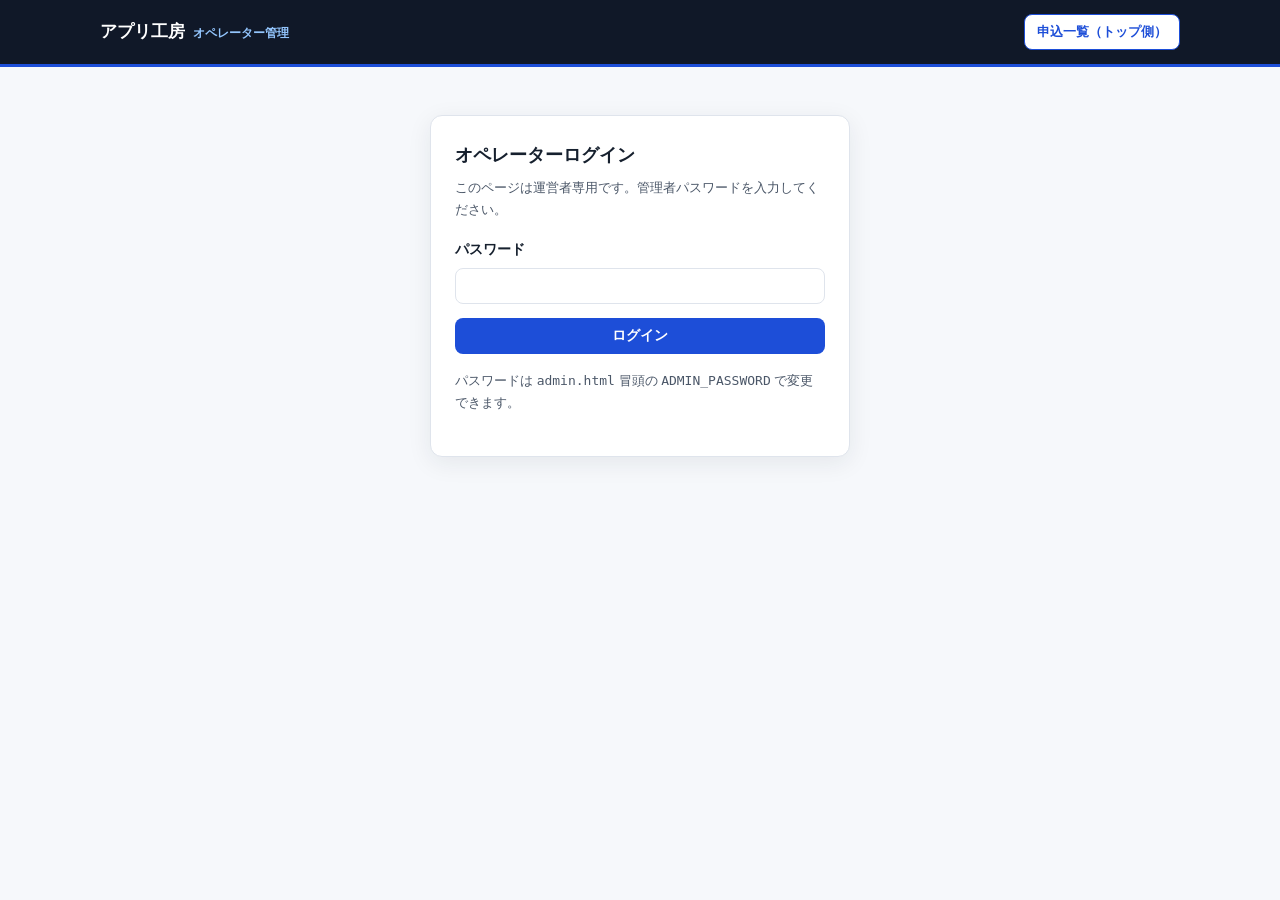
==== admin.html @ e940e815 "feat: app portal - multi-app showcase with per-app application forms" ====
<!DOCTYPE html>
<html lang="ja">
<head>
<meta charset="utf-8">
<meta name="viewport" content="width=device-width, initial-scale=1">
<!-- ============================================================
     Operator administration console for 「アプリ工房」.
     Change ADMIN_PASSWORD below before publishing.
     ============================================================ -->
<script>
// Change this password before you deploy this page.
const ADMIN_PASSWORD = 'kintai-operator';
</script>
<title>オペレーター管理 | アプリ工房</title>
<style>
  :root {
    --primary: #1d4ed8;
    --primary-dark: #1e40af;
    --primary-light: #eff4ff;
    --ink: #16202e;
    --ink-soft: #4b5768;
    --line: #dfe4ec;
    --bg: #f6f8fb;
    --card: #fff;
    --accent: #0f766e;
    --danger: #b91c1c;
    --radius: 12px;
    --shadow: 0 6px 24px rgba(22,32,46,.08);
  }
  * { box-sizing: border-box; }
  body {
    margin: 0; background: var(--bg); color: var(--ink); line-height: 1.7; font-size: 15px;
    font-family: -apple-system, BlinkMacSystemFont, "Segoe UI", "Hiragino Kaku Gothic ProN",
                 "Hiragino Sans", "Yu Gothic UI", Meiryo, sans-serif;
  }
  a { color: var(--primary); }
  .container { width: min(1080px, 94%); margin: 0 auto; }

  header.site {
    background: #101828; color: #e2e8f0; position: sticky; top: 0; z-index: 20;
    border-bottom: 3px solid var(--primary);
  }
  .header-inner { display: flex; align-items: center; justify-content: space-between; gap: 14px; padding: 14px 0; flex-wrap: wrap; }
  .brand { font-weight: 700; font-size: 17px; color: #fff; text-decoration: none; }
  .brand span { font-size: 12px; font-weight: 600; color: #93c5fd; margin-left: 8px; }
  .header-actions { display: flex; gap: 10px; align-items: center; flex-wrap: wrap; }
  .header-actions a, .header-actions button { font-size: 13px; }

  .btn {
    display: inline-block; border: 0; cursor: pointer; text-decoration: none;
    font-weight: 700; font-size: 14px; border-radius: 8px; padding: 9px 18px; font-family: inherit;
    transition: background .12s ease, transform .12s ease;
  }
  .btn-primary { background: var(--primary); color: #fff; }
  .btn-primary:hover { background: var(--primary-dark); }
  .btn-primary:disabled { background: #a9b6cc; cursor: not-allowed; }
  .btn-ghost { background: #fff; color: var(--primary); border: 1px solid var(--primary); }
  .btn-ghost:hover { background: var(--primary-light); }
  .btn-danger { background: #fff; color: var(--danger); border: 1px solid #fecaca; }
  .btn-sm { padding: 6px 12px; font-size: 12.5px; }
  .btn-block { display: block; width: 100%; text-align: center; }

  main { padding: 32px 0 64px; }

  .card {
    background: var(--card); border: 1px solid var(--line); border-radius: var(--radius);
    box-shadow: var(--shadow); padding: 24px; margin-bottom: 24px;
  }
  .card h2 { margin: 0 0 6px; font-size: 18px; }
  .card .sub { margin: 0 0 18px; font-size: 13px; color: var(--ink-soft); }

  .banner { border-radius: 8px; padding: 11px 15px; font-size: 13.5px; margin-bottom: 18px; display: none; }
  .banner.error { display: block; background: #fef2f2; border: 1px solid #fecaca; color: var(--danger); }
  .banner.warn { display: block; background: #fffbeb; border: 1px solid #fde68a; color: #92400e; }
  .banner.ok { display: block; background: #ecfdf5; border: 1px solid #a7f3d0; color: #065f46; }
  .banner code { background: rgba(0,0,0,.06); padding: 1px 6px; border-radius: 4px; font-size: 12.5px; }

  /* login */
  #loginView { max-width: 420px; margin: 48px auto; }
  .field { display: flex; flex-direction: column; gap: 6px; margin-bottom: 14px; }
  .field label { font-size: 13.5px; font-weight: 700; }
  .field input, .field select, .field textarea {
    font-family: inherit; font-size: 14.5px; padding: 9px 12px;
    border: 1px solid var(--line); border-radius: 8px; background: #fff; color: var(--ink); width: 100%;
  }
  .field textarea { min-height: 96px; resize: vertical; font-family: ui-monospace, Consolas, monospace; font-size: 12.5px; }
  .field input:focus, .field select:focus, .field textarea:focus { outline: 2px solid #c7d6fe; border-color: var(--primary); }
  .field .hint { font-size: 12px; color: var(--ink-soft); }
  .form-row { display: grid; grid-template-columns: 1fr 1fr; gap: 16px; }
  .form-row-3 { display: grid; grid-template-columns: 1fr 1fr auto; gap: 16px; align-items: end; }
  @media (max-width: 680px) { .form-row, .form-row-3 { grid-template-columns: 1fr; } }
  .inline-check { display: flex; align-items: center; gap: 8px; font-size: 13px; margin-top: 4px; }

  /* table */
  .table-wrap { overflow-x: auto; border: 1px solid var(--line); border-radius: 10px; }
  table.apps { width: 100%; border-collapse: collapse; min-width: 760px; background: #fff; }
  table.apps th, table.apps td { padding: 11px 13px; font-size: 13.5px; border-bottom: 1px solid var(--line); text-align: left; vertical-align: top; }
  table.apps thead th { background: #f0f3f8; font-size: 12.5px; white-space: nowrap; }
  table.apps tbody tr:last-child td { border-bottom: 0; }
  table.apps tr.active { background: var(--primary-light); }
  .status-chip { display: inline-block; font-size: 12px; font-weight: 700; border-radius: 999px; padding: 3px 11px; background: #eef2f7; color: var(--ink-soft); white-space: nowrap; }
  .status-chip.issued { background: #ecfdf5; color: var(--accent); }
  .empty { text-align: center; color: var(--ink-soft); padding: 30px 0; font-size: 13.5px; }
  .key-cell { font-family: ui-monospace, Consolas, monospace; font-size: 11.5px; word-break: break-all; max-width: 220px; }

  /* key box */
  .keybox {
    background: #0f172a; color: #d1fae5; border-radius: 10px; padding: 16px;
    font-family: ui-monospace, Consolas, monospace; font-size: 13px; word-break: break-all;
    display: none; white-space: pre-wrap;
  }
  .key-actions { display: flex; gap: 10px; margin-top: 12px; flex-wrap: wrap; }
  .key-meta { font-size: 13px; color: var(--ink-soft); margin-top: 10px; }
  .key-meta b { color: var(--ink); }

  footer { text-align: center; font-size: 12.5px; color: var(--ink-soft); padding: 24px 0 40px; }

  #toast {
    position: fixed; left: 50%; bottom: 28px; transform: translateX(-50%) translateY(20px);
    background: #101828; color: #fff; padding: 11px 22px; border-radius: 999px;
    font-size: 14px; opacity: 0; pointer-events: none; transition: all .25s ease; z-index: 200;
  }
  #toast.show { opacity: 1; transform: translateX(-50%) translateY(0); }
</style>
</head>
<body>

<header class="site">
  <div class="container header-inner">
    <a class="brand" href="index.html">アプリ工房<span>オペレーター管理</span></a>
    <div class="header-actions">
      <a class="btn btn-ghost btn-sm" href="index.html#applications">申込一覧（トップ側）</a>
      <button class="btn btn-danger btn-sm" id="logoutBtn" type="button">ログアウト</button>
    </div>
  </div>
</header>

<!-- ================= Login ================= -->
<div id="loginView" class="container">
  <div class="card">
    <h2>オペレーターログイン</h2>
    <p class="sub">このページは運営者専用です。管理者パスワードを入力してください。</p>
    <div class="banner error" id="loginError" style="display:none;"></div>
    <form id="loginForm">
      <div class="field">
        <label for="pw">パスワード</label>
        <input type="password" id="pw" autocomplete="current-password" required>
      </div>
      <button class="btn btn-primary btn-block" type="submit">ログイン</button>
    </form>
    <p class="sub" style="margin-top:16px;">
      パスワードは <code>admin.html</code> 冒頭の <code>ADMIN_PASSWORD</code> で変更できます。
    </p>
  </div>
</div>

<!-- ================= Admin ================= -->
<main id="adminView" class="container" style="display:none;">

  <div class="banner error" id="cryptoBanner" style="display:none;"></div>
  <div class="banner warn" id="keyBanner" style="display:none;">
    秘密鍵が読み込まれていません。<b>site/data/license_private.pem</b> を読み込んでください。
    WebCrypto を使えない環境の場合は、<code>node tools/issue-license.mjs</code> で発行してください。
  </div>
  <div class="banner ok" id="okBanner" style="display:none;"></div>

  <!-- Applications -->
  <section class="card">
    <div style="display:flex;justify-content:space-between;align-items:flex-start;gap:14px;flex-wrap:wrap;">
      <div>
        <h2>申込一覧</h2>
        <p class="sub">この端末の localStorage（キー <code>kintai_applications</code>）に保存された申し込みです。</p>
      </div>
      <div style="display:flex;gap:10px;">
        <button class="btn btn-ghost btn-sm" id="refreshBtn" type="button">更新</button>
        <button class="btn btn-primary btn-sm" id="newIssueBtn" type="button">会社作成（ライセンス発行）</button>
      </div>
    </div>
    <div class="table-wrap">
      <table class="apps">
        <thead>
          <tr>
            <th>申込番号</th><th>アプリ</th><th>会社名</th><th>担当者</th><th>申込日時</th><th>人数規模</th><th>状態</th><th>発行キー</th><th></th>
          </tr>
        </thead>
        <tbody id="appsBody"></tbody>
      </table>
      <div class="empty" id="appsEmpty" style="display:none;">
        申込はまだありません。「会社作成（ライセンス発行）」から直接発行できます。
      </div>
    </div>
  </section>

  <!-- Private key -->
  <section class="card" id="keyCard">
    <h2>秘密鍵の読み込み</h2>
    <p class="sub">
      ページに秘密鍵は埋め込みません。<code>site/data/license_private.pem</code> を
      ファイルから読み込むか、テキストエリアに貼り付けてください。
    </p>
    <div class="form-row">
      <div class="field">
        <label for="keyFile">ファイルから読み込む（.pem）</label>
        <input type="file" id="keyFile" accept=".pem,.txt,text/plain">
      </div>
      <div class="field">
        <label for="keyKeep">セッション中の保持</label>
        <label class="inline-check" style="margin:0;">
          <input type="checkbox" id="keyKeep">
          sessionStorage に保存する（タブを閉じるまで有効）
        </label>
      </div>
    </div>
    <div class="field">
      <label for="keyText">または秘密鍵を貼り付ける</label>
      <textarea id="keyText" placeholder="-----BEGIN PRIVATE KEY-----&#10;...&#10;-----END PRIVATE KEY-----" spellcheck="false"></textarea>
      <span class="hint" id="keyStatus">未読込 — 発行はできません。</span>
    </div>
    <button class="btn btn-ghost btn-sm" id="loadKeyBtn" type="button">貼り付けた鍵を読み込む</button>
  </section>

  <!-- Issue -->
  <section class="card" id="issueCard">
    <h2>ライセンス発行</h2>
    <p class="sub">
      形式: <code>KI1.&lt;base64url(payload)&gt;.&lt;base64url(signature)&gt;</code>
      （ペイロード文字列に対する RSA-SHA256 / PKCS#1 v1.5 署名）
    </p>
    <form id="issueForm">
      <div class="form-row-3">
        <div class="field">
          <label for="issCompany">会社名<span style="color:#dc2626;">*</span></label>
          <input type="text" id="issCompany" list="companyList" required placeholder="株式会社テスト">
          <datalist id="companyList"></datalist>
        </div>
        <div class="field">
          <label for="issExpiry">有効期限（空欄＝無期限）</label>
          <input type="text" id="issExpiry"
                 placeholder="YYYY-MM-DD（空欄＝無期限）">
          <span class="hint">空欄のまま発行すると無期限になります。期限を設ける場合は YYYY-MM-DD で入力してください。</span>
        </div>
        <div class="field">
          <button class="btn btn-primary" id="issueBtn" type="submit" disabled>発行</button>
        </div>
      </div>
      <p class="sub" id="issueHint" style="margin-top:10px;">site/data/license_private.pem を読み込んでください</p>
    </form>

    <div class="keybox" id="keyResult"></div>
    <div class="key-actions" id="keyActions" style="display:none;">
      <button class="btn btn-ghost btn-sm" id="copyKeyBtn" type="button">ライセンスキーをコピー</button>
      <button class="btn btn-ghost btn-sm" id="verifyKeyBtn" type="button">このキーを検証</button>
    </div>
    <div class="key-meta" id="keyMeta" style="display:none;"></div>
  </section>

  <footer>
    アプリ工房 オペレーター管理 ／ 申込データはこの端末の localStorage にのみ保存されます。
  </footer>
</main>

<div id="toast"></div>

<script>
/* =====================================================================
   Shared storage helpers (same shape as index.html)
   ===================================================================== */
const STORAGE_KEY = 'kintai_applications';
const SESSION_KEY_PRIVATE = 'kintai_license_private';
const SESSION_KEY_AUTH = 'kintai_admin_auth';

function loadApplications() {
  try {
    const raw = localStorage.getItem(STORAGE_KEY);
    const list = raw ? JSON.parse(raw) : [];
    return Array.isArray(list) ? list : [];
  } catch (e) { return []; }
}
function saveApplications(list) {
  try { localStorage.setItem(STORAGE_KEY, JSON.stringify(list)); } catch (e) {}
}
function formatDate(iso) {
  if (!iso) return '';
  const d = new Date(iso);
  if (isNaN(d.getTime())) return String(iso);
  const p = n => String(n).padStart(2, '0');
  return d.getFullYear() + '-' + p(d.getMonth() + 1) + '-' + p(d.getDate()) +
         ' ' + p(d.getHours()) + ':' + p(d.getMinutes());
}
function escapeHtml(s) {
  return String(s == null ? '' : s)
    .replace(/&/g, '&amp;').replace(/</g, '&lt;').replace(/>/g, '&gt;')
    .replace(/"/g, '&quot;').replace(/'/g, '&#39;');
}
function showToast(msg) {
  const t = document.getElementById('toast');
  t.textContent = msg;
  t.classList.add('show');
  clearTimeout(showToast._timer);
  showToast._timer = setTimeout(() => t.classList.remove('show'), 2200);
}
function copyText(text) {
  if (navigator.clipboard && window.isSecureContext) {
    return navigator.clipboard.writeText(text);
  }
  return new Promise((resolve, reject) => {
    const ta = document.createElement('textarea');
    ta.value = text;
    ta.style.position = 'fixed'; ta.style.opacity = '0';
    document.body.appendChild(ta);
    ta.select();
    try { document.execCommand('copy') ? resolve() : reject(new Error('copy failed')); }
    catch (e) { reject(e); }
    finally { document.body.removeChild(ta); }
  });
}

/* =====================================================================
   base64url helpers (WebCrypto uses atob/btoa)
   ===================================================================== */
function b64urlToB64(s) {
  let t = String(s).replace(/-/g, '+').replace(/_/g, '/');
  while (t.length % 4 !== 0) t += '=';
  return t;
}
function b64ToB64url(s) {
  return String(s).replace(/\+/g, '-').replace(/\//g, '_').replace(/=+$/, '');
}
function utf8ToBase64url(str) {
  const bytes = new TextEncoder().encode(str);
  let bin = '';
  for (let i = 0; i < bytes.length; i++) bin += String.fromCharCode(bytes[i]);
  return b64ToB64url(btoa(bin));
}
function base64urlToUtf8(s) {
  const bin = atob(b64urlToB64(s));
  const bytes = new Uint8Array(bin.length);
  for (let i = 0; i < bin.length; i++) bytes[i] = bin.charCodeAt(i);
  return new TextDecoder().decode(bytes);
}

/* =====================================================================
   Password gate (sessionStorage)
   ===================================================================== */
function isLoggedIn() {
  try { return sessionStorage.getItem(SESSION_KEY_AUTH) === '1'; } catch (e) { return false; }
}
function showLogin() {
  document.getElementById('loginView').style.display = '';
  document.getElementById('adminView').style.display = 'none';
  document.getElementById('logoutBtn').style.display = 'none';
}
function showAdmin() {
  document.getElementById('loginView').style.display = 'none';
  document.getElementById('adminView').style.display = '';
  document.getElementById('logoutBtn').style.display = '';
  initAdmin();
}
document.getElementById('loginForm').addEventListener('submit', function (e) {
  e.preventDefault();
  const err = document.getElementById('loginError');
  if (document.getElementById('pw').value === ADMIN_PASSWORD) {
    try { sessionStorage.setItem(SESSION_KEY_AUTH, '1'); } catch (ex) {}
    err.style.display = 'none';
    showAdmin();
  } else {
    err.textContent = 'パスワードが正しくありません。';
    err.style.display = 'block';
  }
});
document.getElementById('logoutBtn').addEventListener('click', () => {
  try { sessionStorage.removeItem(SESSION_KEY_AUTH); } catch (e) {}
  showLogin();
});

/* =====================================================================
   Applications list
   ===================================================================== */
let selectedNo = null;

function renderApplications() {
  const body = document.getElementById('appsBody');
  const empty = document.getElementById('appsEmpty');
  const list = loadApplications();
  if (!list.length) {
    body.innerHTML = '';
    empty.style.display = '';
    document.getElementById('companyList').innerHTML = '';
    return;
  }
  empty.style.display = 'none';
  body.innerHTML = list.slice().reverse().map(a => {
    const issued = a.status === 'キー発行済み';
    const key = a.licenseKey
      ? '<span class="key-cell">' + escapeHtml(a.licenseKey) + '</span>'
      : '—';
    return '<tr class="' + (a.no === selectedNo ? 'active' : '') + '">' +
      '<td style="font-family:ui-monospace,Consolas,monospace;white-space:nowrap;">' + escapeHtml(a.no) + '</td>' +
      '<td>' + escapeHtml(a.appName || '勤怠管理') + '</td>' +
      '<td>' + escapeHtml(a.company) + '</td>' +
      '<td>' + escapeHtml(a.name) + '<br><span style="font-size:12px;color:#4b5768;">' + escapeHtml(a.email || '') + '</span></td>' +
      '<td style="white-space:nowrap;">' + escapeHtml(formatDate(a.at)) + '</td>' +
      '<td style="white-space:nowrap;">' + escapeHtml(a.size || '—') + '</td>' +
      '<td><span class="status-chip' + (issued ? ' issued' : '') + '">' + escapeHtml(a.status || '未処理') + '</span></td>' +
      '<td>' + key + '</td>' +
      '<td><button class="btn btn-ghost btn-sm" data-select="' + escapeHtml(a.no) + '" type="button">選択</button></td>' +
      '</tr>';
  }).join('');

  const datalist = document.getElementById('companyList');
  const seen = {};
  datalist.innerHTML = list
    .filter(a => a && a.company && !seen[a.company] && (seen[a.company] = 1))
    .map(a => '<option value="' + escapeHtml(a.company) + '"></option>').join('');
}

document.getElementById('appsBody').addEventListener('click', function (e) {
  const btn = e.target.closest('button[data-select]');
  if (!btn) return;
  selectedNo = btn.getAttribute('data-select');
  const app = loadApplications().find(a => a && a.no === selectedNo);
  if (app) document.getElementById('issCompany').value = app.company;
  renderApplications();
  document.getElementById('issueCard').scrollIntoView({ behavior: 'smooth', block: 'start' });
});
document.getElementById('refreshBtn').addEventListener('click', renderApplications);
document.getElementById('newIssueBtn').addEventListener('click', () => {
  selectedNo = null;
  document.getElementById('issCompany').value = '';
  renderApplications();
  document.getElementById('issueCard').scrollIntoView({ behavior: 'smooth', block: 'start' });
  document.getElementById('issCompany').focus();
});

/* =====================================================================
   Private key handling
   ===================================================================== */
let privateKeyObj = null;   // CryptoKey
let privatePemText = null;  // raw PEM text

function pemToDer(pem) {
  const m = String(pem).match(/-----BEGIN [^-]+-----([\s\S]+?)-----END [^-]+-----/);
  if (!m) return null;
  const b64 = m[1].replace(/\s+/g, '');
  const bin = atob(b64);
  const buf = new Uint8Array(bin.length);
  for (let i = 0; i < bin.length; i++) buf[i] = bin.charCodeAt(i);
  return buf.buffer;
}

function setKeyStatus(text, ok) {
  const el = document.getElementById('keyStatus');
  el.textContent = text;
  el.style.color = ok ? '#0f766e' : '#4b5768';
}

function updateIssueAvailability() {
  const subtleOk = !!(window.crypto && crypto.subtle);
  const hasKey = !!privateKeyObj;
  const btn = document.getElementById('issueBtn');
  const hint = document.getElementById('issueHint');
  const banner = document.getElementById('keyBanner');

  if (!subtleOk) {
    btn.disabled = true;
    hint.textContent = 'WebCrypto (crypto.subtle) が利用できません。';
    banner.style.display = 'none';
    return;
  }
  btn.disabled = !hasKey;
  if (hasKey) {
    hint.textContent = '秘密鍵を読み込み済みです。発行できます。';
    banner.style.display = 'none';
  } else {
    hint.textContent = 'site/data/license_private.pem を読み込んでください';
    banner.style.display = '';
  }
}

async function importPrivateKey(pem) {
  const der = pemToDer(pem);
  if (!der) throw new Error('PEMとして解析できません。');
  return await crypto.subtle.importKey(
    'pkcs8', der, { name: 'RSASSA-PKCS1-v1_5', hash: 'SHA-256' }, false, ['sign']
  );
}

async function loadKeyFromText(pem, persist) {
  const text = String(pem || '').trim();
  if (!text) { setKeyStatus('秘密鍵が空です。', false); return false; }
  try {
    privateKeyObj = await importPrivateKey(text);
    privatePemText = text;
    setKeyStatus('読み込み済み — 発行できます。', true);
    if (persist) {
      try { sessionStorage.setItem(SESSION_KEY_PRIVATE, text); } catch (e) {}
    } else {
      try { sessionStorage.removeItem(SESSION_KEY_PRIVATE); } catch (e) {}
    }
    document.getElementById('keyKeep').checked = !!persist;
    updateIssueAvailability();
    return true;
  } catch (err) {
    privateKeyObj = null;
    privatePemText = null;
    setKeyStatus('読み込みに失敗しました: ' + err.message, false);
    updateIssueAvailability();
    return false;
  }
}

document.getElementById('loadKeyBtn').addEventListener('click', () => {
  loadKeyFromText(document.getElementById('keyText').value,
                  document.getElementById('keyKeep').checked);
});
document.getElementById('keyFile').addEventListener('change', function () {
  const file = this.files && this.files[0];
  if (!file) return;
  file.text().then(txt => {
    document.getElementById('keyText').value = txt;
    return loadKeyFromText(txt, document.getElementById('keyKeep').checked);
  }).then(ok => {
    if (ok) showToast('秘密鍵を読み込みました');
  }).catch(err => {
    setKeyStatus('ファイルの読み込みに失敗しました: ' + err.message, false);
    updateIssueAvailability();
  });
});
document.getElementById('keyKeep').addEventListener('change', function () {
  if (!privatePemText) return;
  try {
    if (this.checked) sessionStorage.setItem(SESSION_KEY_PRIVATE, privatePemText);
    else sessionStorage.removeItem(SESSION_KEY_PRIVATE);
  } catch (e) {}
});

/* =====================================================================
   License issuing
   ===================================================================== */
function randomHex(len) {
  const bytes = new Uint8Array(Math.ceil(len / 2));
  crypto.getRandomValues(bytes);
  return Array.from(bytes).map(b => b.toString(16).padStart(2, '0')).join('').slice(0, len);
}
function todayIso() {
  const d = new Date();
  const p = n => String(n).padStart(2, '0');
  return d.getFullYear() + '-' + p(d.getMonth() + 1) + '-' + p(d.getDate());
}
function todayIsoOf(d) {
  const p = n => String(n).padStart(2, '0');
  return d.getFullYear() + '-' + p(d.getMonth() + 1) + '-' + p(d.getDate());
}
/* 有効期限入力（空欄 = 無期限 → null） */
function parseExpiryInput(text) {
  const t = String(text || '').trim();
  if (!t) return null;                       /* 空欄 = 無期限 */
  const m = t.match(/^(\d{4})[-/.](\d{1,2})[-/.](\d{1,2})$/);
  if (m) {
    const y = Number(m[1]), mo = Number(m[2]), d = Number(m[3]);
    const date = new Date(y, mo - 1, d);
    if (date.getFullYear() !== y || date.getMonth() !== mo - 1 || date.getDate() !== d) return undefined;
    return todayIsoOf(date);
  }
  return undefined; /* 解析失敗（null と区別するため undefined） */
}

async function signPayloadSegment(segment) {
  const data = new TextEncoder().encode(segment);
  const sig = await crypto.subtle.sign('RSASSA-PKCS1-v1_5', privateKeyObj, data);
  const bytes = new Uint8Array(sig);
  let bin = '';
  for (let i = 0; i < bytes.length; i++) bin += String.fromCharCode(bytes[i]);
  return b64ToB64url(btoa(bin));
}

let lastIssuedKey = null;

document.getElementById('issueForm').addEventListener('submit', async function (e) {
  e.preventDefault();
  const okBanner = document.getElementById('okBanner');
  okBanner.style.display = 'none';

  if (!(window.crypto && crypto.subtle)) {
    showToast('WebCrypto が利用できません');
    return;
  }
  if (!privateKeyObj) {
    showToast('秘密鍵を読み込んでください');
    return;
  }
  const company = document.getElementById('issCompany').value.trim();
  if (!company) { showToast('会社名を入力してください'); return; }

  const expiryInput = document.getElementById('issExpiry').value.trim();
  const expiry = parseExpiryInput(expiryInput);
  if (expiry === undefined) {
    showToast('有効期限は YYYY-MM-DD 形式で入力してください（空欄＝無期限）');
    return;
  }
  const payloadObj = { c: company, i: todayIso(), e: expiry, id: randomHex(16) };
  const payload = JSON.stringify(payloadObj);

  try {
    const segment = utf8ToBase64url(payload);
    const signature = await signPayloadSegment(segment);
    const license = 'KI1.' + segment + '.' + signature;
    lastIssuedKey = license;

    const box = document.getElementById('keyResult');
    box.textContent = license;
    box.style.display = 'block';
    document.getElementById('keyActions').style.display = 'flex';

    const meta = document.getElementById('keyMeta');
    meta.style.display = 'block';
    meta.innerHTML =
      '会社名: <b>' + escapeHtml(company) + '</b> ／ 発行日: <b>' + payloadObj.i + '</b> ／ ' +
      '有効期限: <b>' + (payloadObj.e ? payloadObj.e : '無期限') + '</b> ／ ID: <b>' + payloadObj.id + '</b>';

    /* Update matching application record */
    const list = loadApplications();
    let target = selectedNo ? list.find(a => a && a.no === selectedNo) : null;
    if (!target) target = list.find(a => a && a.company === company);
    if (target) {
      target.status = 'キー発行済み';
      target.licenseKey = license;
      target.issuedAt = new Date().toISOString();
      target.expiry = payloadObj.e;
      saveApplications(list);
      selectedNo = target.no;
    }
    renderApplications();

    okBanner.innerHTML = 'ライセンスキーを発行しました。' +
      (target ? ' 申込 <b>' + escapeHtml(target.no) + '</b> を「キー発行済み」に更新しました。'
              : ' 対象の申込は見つからなかったため、一覧には記録されていません。');
    okBanner.style.display = 'block';
    showToast('発行しました');
    box.scrollIntoView({ behavior: 'smooth', block: 'center' });
  } catch (err) {
    okBanner.className = 'banner error';
    okBanner.textContent = '発行に失敗しました: ' + err.message;
    okBanner.style.display = 'block';
  }
});

document.getElementById('copyKeyBtn').addEventListener('click', () => {
  if (!lastIssuedKey) return;
  copyText(lastIssuedKey)
    .then(() => showToast('ライセンスキーをコピーしました'))
    .catch(() => showToast('コピーできませんでした'));
});

/* Verify the issued key against the bundled public key (data/license_public.pem). */
document.getElementById('verifyKeyBtn').addEventListener('click', async () => {
  if (!lastIssuedKey) return;
  const meta = document.getElementById('keyMeta');
  try {
    const res = await fetch('data/license_public.pem');
    if (!res.ok) throw new Error('HTTP ' + res.status);
    const pubPem = await res.text();
    const der = pemToDer(pubPem);
    const key = await crypto.subtle.importKey(
      'spki', der, { name: 'RSASSA-PKCS1-v1_5', hash: 'SHA-256' }, false, ['verify']
    );
    const parts = lastIssuedKey.split('.');
    if (parts.length !== 3 || parts[0] !== 'KI1') throw new Error('形式が不正です');
    const data = new TextEncoder().encode(parts[1]);
    const sigBin = atob(b64urlToB64(parts[2]));
    const sig = new Uint8Array(sigBin.length);
    for (let i = 0; i < sigBin.length; i++) sig[i] = sigBin.charCodeAt(i);
    const ok = await crypto.subtle.verify('RSASSA-PKCS1-v1_5', key, sig, data);
    meta.innerHTML += ok ? ' ／ <b style="color:#0f766e;">検証OK</b>'
                         : ' ／ <b style="color:#b91c1c;">検証NG</b>';
    showToast(ok ? '署名の検証に成功しました' : '署名の検証に失敗しました');
  } catch (err) {
    showToast('検証できませんでした（' + err.message + '）');
  }
});

/* =====================================================================
   Init
   ===================================================================== */
let inited = false;
function initAdmin() {
  if (inited) { renderApplications(); return; }
  inited = true;

  /* WebCrypto availability */
  if (!(window.crypto && crypto.subtle)) {
    const b = document.getElementById('cryptoBanner');
    b.innerHTML =
      'この環境では WebCrypto（crypto.subtle）が利用できないため、ブラウザからの発行はできません。' +
      '（file:// で開いた場合など）<br>代わりにコマンドラインで発行してください: ' +
      '<code>node tools/issue-license.mjs --company "株式会社テスト" --years 0</code>（--years 0 = 無期限） ' +
      '／ 検証: <code>node tools/issue-license.mjs --verify "KI1...."</code>';
    b.style.display = 'block';
    document.getElementById('issueHint').textContent = 'WebCrypto が利用できないため、CLI で発行してください。';
    document.getElementById('issueBtn').disabled = true;
    document.getElementById('keyBanner').style.display = 'none';
    renderApplications();
    return;
  }

  /* Restore private key from sessionStorage if the operator chose to keep it */
  let stored = null;
  try { stored = sessionStorage.getItem(SESSION_KEY_PRIVATE); } catch (e) {}
  if (stored) {
    document.getElementById('keyText').value = stored;
    loadKeyFromText(stored, true).then(ok => {
      if (ok) showToast('sessionStorage から秘密鍵を復元しました');
    });
  } else {
    setKeyStatus('未読込 — 発行はできません。', false);
    updateIssueAvailability();
  }

  renderApplications();
}

if (isLoggedIn()) showAdmin(); else showLogin();
</script>
</body>
</html>
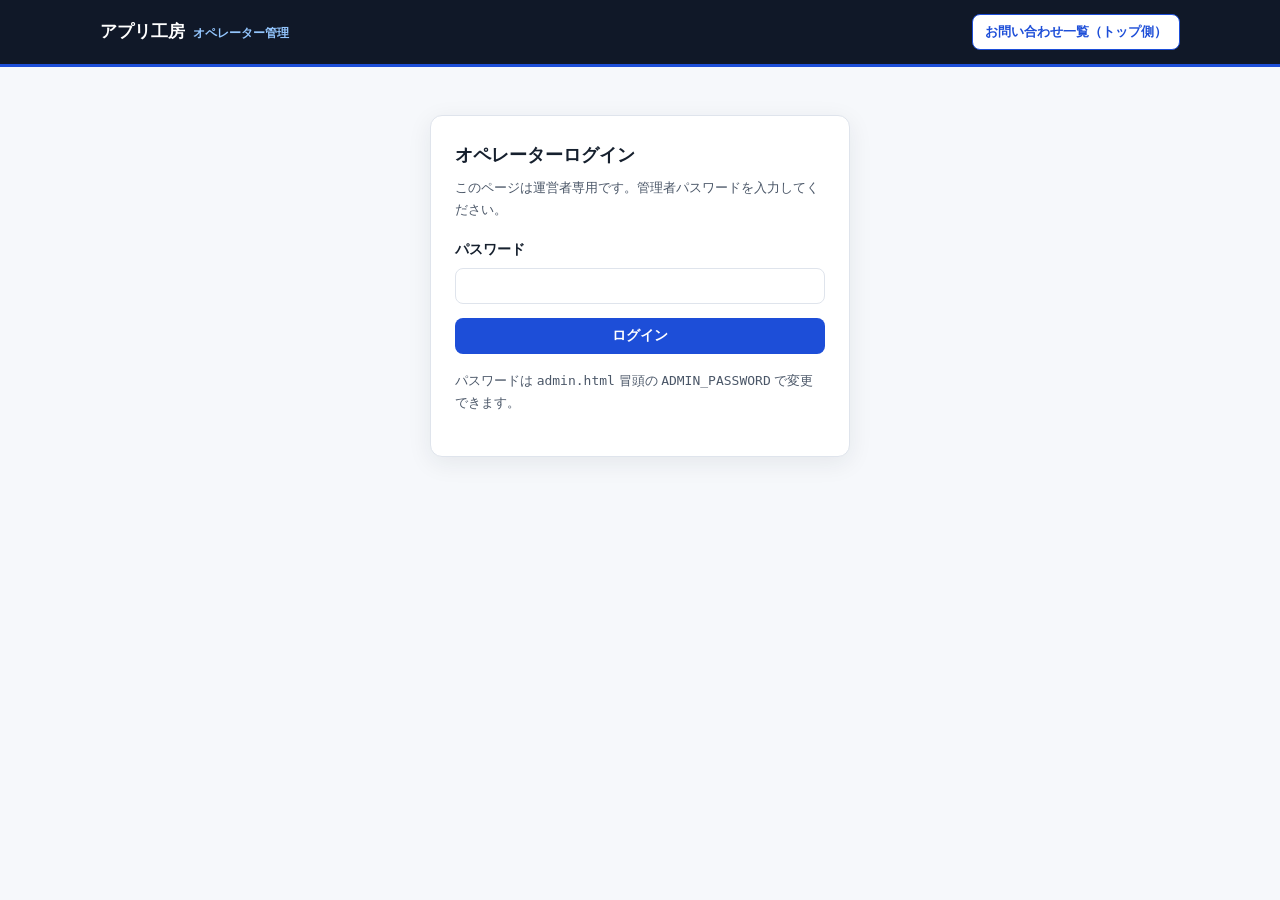
==== commit f3c4313d: "feat: app management console + contact-form style copy" ====
--- a/admin.html
+++ b/admin.html
@@ -88,7 +88,8 @@
   .field .hint { font-size: 12px; color: var(--ink-soft); }
   .form-row { display: grid; grid-template-columns: 1fr 1fr; gap: 16px; }
   .form-row-3 { display: grid; grid-template-columns: 1fr 1fr auto; gap: 16px; align-items: end; }
-  @media (max-width: 680px) { .form-row, .form-row-3 { grid-template-columns: 1fr; } }
+  .form-row-4 { display: grid; grid-template-columns: 1.2fr 1fr 1fr auto; gap: 16px; align-items: end; }
+  @media (max-width: 680px) { .form-row, .form-row-3, .form-row-4 { grid-template-columns: 1fr; } }
   .inline-check { display: flex; align-items: center; gap: 8px; font-size: 13px; margin-top: 4px; }
 
   /* table */
@@ -115,6 +116,28 @@
 
   footer { text-align: center; font-size: 12.5px; color: var(--ink-soft); padding: 24px 0 40px; }
 
+  /* app registry management */
+  .filter-row { display: flex; gap: 10px; align-items: center; flex-wrap: wrap; margin-bottom: 14px; }
+  .filter-row select {
+    font-family: inherit; font-size: 13.5px; padding: 7px 10px;
+    border: 1px solid var(--line); border-radius: 8px; background: #fff; color: var(--ink);
+  }
+  .filter-row select:focus { outline: 2px solid #c7d6fe; border-color: var(--primary); }
+  table.apps .reg-actions { display: flex; gap: 6px; flex-wrap: wrap; }
+  table.apps .status-select {
+    font-family: inherit; font-size: 12.5px; font-weight: 700; padding: 4px 6px;
+    border: 1px solid var(--line); border-radius: 999px; background: #fff; color: var(--ink);
+  }
+  .export-box {
+    margin-top: 18px; border: 1px dashed #c7d6fe; background: var(--primary-light);
+    border-radius: 10px; padding: 16px 18px;
+  }
+  .export-box h3 { margin: 0 0 6px; font-size: 15.5px; }
+  .export-box p { margin: 0 0 10px; font-size: 13.5px; color: var(--ink-soft); }
+  .export-box .note { font-size: 12.5px; color: var(--ink-soft); margin-top: 10px; }
+  .export-box code { background: rgba(0,0,0,.06); padding: 1px 6px; border-radius: 4px; font-size: 12.5px; }
+  #exportPreview { width: 100%; min-height: 150px; margin-top: 6px; }
+
   #toast {
     position: fixed; left: 50%; bottom: 28px; transform: translateX(-50%) translateY(20px);
     background: #101828; color: #fff; padding: 11px 22px; border-radius: 999px;
@@ -129,7 +152,7 @@
   <div class="container header-inner">
     <a class="brand" href="index.html">アプリ工房<span>オペレーター管理</span></a>
     <div class="header-actions">
-      <a class="btn btn-ghost btn-sm" href="index.html#applications">申込一覧（トップ側）</a>
+      <a class="btn btn-ghost btn-sm" href="index.html#applications">お問い合わせ一覧（トップ側）</a>
       <button class="btn btn-danger btn-sm" id="logoutBtn" type="button">ログアウト</button>
     </div>
   </div>
@@ -168,25 +191,146 @@
   <section class="card">
     <div style="display:flex;justify-content:space-between;align-items:flex-start;gap:14px;flex-wrap:wrap;">
       <div>
-        <h2>申込一覧</h2>
-        <p class="sub">この端末の localStorage（キー <code>kintai_applications</code>）に保存された申し込みです。</p>
+        <h2>お問い合わせ一覧</h2>
+        <p class="sub">この端末の localStorage（キー <code>kintai_applications</code>）に保存されたお問い合わせです。</p>
       </div>
       <div style="display:flex;gap:10px;">
         <button class="btn btn-ghost btn-sm" id="refreshBtn" type="button">更新</button>
         <button class="btn btn-primary btn-sm" id="newIssueBtn" type="button">会社作成（ライセンス発行）</button>
       </div>
     </div>
+    <div class="filter-row">
+      <label for="appFilter" style="font-size:13px;font-weight:700;">アプリで絞り込み</label>
+      <select id="appFilter"><option value="">すべて</option></select>
+      <span style="font-size:12.5px;color:var(--ink-soft);" id="appFilterCount"></span>
+    </div>
     <div class="table-wrap">
       <table class="apps">
         <thead>
           <tr>
-            <th>申込番号</th><th>アプリ</th><th>会社名</th><th>担当者</th><th>申込日時</th><th>人数規模</th><th>状態</th><th>発行キー</th><th></th>
+            <th>お問い合わせ番号</th><th>アプリ</th><th>会社名</th><th>担当者</th><th>受付日時</th><th>人数規模</th><th>状態</th><th>発行キー</th><th></th>
           </tr>
         </thead>
         <tbody id="appsBody"></tbody>
       </table>
       <div class="empty" id="appsEmpty" style="display:none;">
-        申込はまだありません。「会社作成（ライセンス発行）」から直接発行できます。
+        お問い合わせはまだありません。「会社作成（ライセンス発行）」から直接発行できます。
+      </div>
+      <div class="empty" id="appsFilteredEmpty" style="display:none;">
+        このアプリのお問い合わせはまだありません。
+      </div>
+    </div>
+  </section>
+
+  <!-- App registry management -->
+  <section class="card" id="appsRegistryCard">
+    <div style="display:flex;justify-content:space-between;align-items:flex-start;gap:14px;flex-wrap:wrap;">
+      <div>
+        <h2>アプリ管理</h2>
+        <p class="sub">
+          localStorage（キー <code>kobo_apps</code>）でアプリを追加・編集・削除・ステータス変更します。
+          この一覧は「お問い合わせ一覧」の絞り込みと、ライセンス発行の「対象アプリ」にも使われます。
+        </p>
+      </div>
+      <div style="display:flex;gap:10px;flex-wrap:wrap;">
+        <button class="btn btn-ghost btn-sm" id="appReloadBtn" type="button">data/apps.js から再読込</button>
+        <button class="btn btn-primary btn-sm" id="appNewBtn" type="button">新規アプリを追加</button>
+      </div>
+    </div>
+
+    <div class="table-wrap">
+      <table class="apps" style="min-width:900px;">
+        <thead>
+          <tr>
+            <th>Icon</th><th>ID</th><th>アプリ名</th><th>キャッチコピー</th><th>状態</th><th>Ver</th><th>対応環境</th><th>ページ</th><th></th>
+          </tr>
+        </thead>
+        <tbody id="appsRegBody"></tbody>
+      </table>
+      <div class="empty" id="appsRegEmpty" style="display:none;">アプリがまだありません。</div>
+    </div>
+
+    <!-- App form (add / edit) -->
+    <div id="appFormBox" style="display:none;margin-top:18px;padding-top:18px;border-top:1px solid var(--line);">
+      <h3 id="appFormTitle" style="margin:0 0 14px;font-size:15.5px;">新規アプリの追加</h3>
+      <form id="appForm">
+        <div class="form-row">
+          <div class="field">
+            <label for="afId">ID<span style="color:#dc2626;">*</span></label>
+            <input type="text" id="afId" placeholder="myapp" autocomplete="off">
+            <span class="hint">英小文字・英数字で一意。保存後に変更できます。</span>
+          </div>
+          <div class="field">
+            <label for="afName">アプリ名<span style="color:#dc2626;">*</span></label>
+            <input type="text" id="afName" placeholder=" MyApp" autocomplete="off">
+          </div>
+        </div>
+        <div class="form-row">
+          <div class="field">
+            <label for="afTagline">キャッチコピー</label>
+            <input type="text" id="afTagline" placeholder="打刻から月次集計まで">
+          </div>
+          <div class="field">
+            <label for="afIcon">アイコン（絵文字）</label>
+            <input type="text" id="afIcon" placeholder="📦" maxlength="4">
+          </div>
+        </div>
+        <div class="form-row">
+          <div class="field">
+            <label for="afStatus">ステータス</label>
+            <select id="afStatus">
+              <option value="公開中">公開中</option>
+              <option value="開発中">開発中</option>
+              <option value="リリース予定">リリース予定</option>
+            </select>
+          </div>
+          <div class="field">
+            <label for="afVersion">バージョン</label>
+            <input type="text" id="afVersion" placeholder="1.0.0" autocomplete="off">
+          </div>
+        </div>
+        <div class="form-row">
+          <div class="field">
+            <label for="afPlatforms">対応環境</label>
+            <input type="text" id="afPlatforms" placeholder="Windows 10 / 11" autocomplete="off">
+          </div>
+          <div class="field">
+            <label for="afPage">ページ</label>
+            <input type="text" id="afPage" placeholder="apps/myapp.html" autocomplete="off">
+            <span class="hint">index.html からの相対パス（例: <code>apps/kintai.html</code>）</span>
+          </div>
+        </div>
+        <div class="field">
+          <label for="afFeatures">機能（1行につき1つ）</label>
+          <textarea id="afFeatures" placeholder="打刻・月次タイムカード&#10;CSV/Excel出力"></textarea>
+        </div>
+        <div class="form-actions">
+          <button class="btn btn-primary btn-sm" type="submit">保存</button>
+          <button class="btn btn-ghost btn-sm" id="appFormCancel" type="button">キャンセル</button>
+          <span class="hint" id="appFormHint"></span>
+        </div>
+      </form>
+    </div>
+
+    <!-- Export data/apps.js -->
+    <div class="export-box">
+      <h3>data/apps.js の書き出し</h3>
+      <p>
+        現在の <code>kobo_apps</code> の内容から <code>data/apps.js</code> のソースを生成します。
+        ボタンを押すと <b>1. ダウンロード（apps.js）</b>と <b>2. クリップボードへのコピー</b> を行います。
+      </p>
+      <div class="key-actions" style="margin-top:0;">
+        <button class="btn btn-primary btn-sm" id="exportAppsBtn" type="button">data/apps.js を書き出す</button>
+      </div>
+      <p class="note">
+        <b>公開までの手順:</b>
+        ① 書き出した <code>apps.js</code> をリポジトリの <code>data/apps.js</code> に置き換える →
+        ② コミットしてプッシュする（GitHub Pages に自動反映）。
+        この手順を飛ばすと公開サイトのアプリ一覧は変わりません。
+      </p>
+      <div class="field" style="margin-top:12px;">
+        <label for="exportPreview">生成されるソース（確認用）</label>
+        <textarea id="exportPreview" readonly spellcheck="false" placeholder="「data/apps.js を書き出す」を押すとここに表示されます。"></textarea>
       </div>
     </div>
   </section>
@@ -227,11 +371,16 @@
       （ペイロード文字列に対する RSA-SHA256 / PKCS#1 v1.5 署名）
     </p>
     <form id="issueForm">
-      <div class="form-row-3">
+      <div class="form-row-4">
         <div class="field">
           <label for="issCompany">会社名<span style="color:#dc2626;">*</span></label>
           <input type="text" id="issCompany" list="companyList" required placeholder="株式会社テスト">
           <datalist id="companyList"></datalist>
+        </div>
+        <div class="field">
+          <label for="issApp">対象アプリ</label>
+          <select id="issApp"></select>
+          <span class="hint">発行履歴（<code>kobo_issued</code>）に記録されます。</span>
         </div>
         <div class="field">
           <label for="issExpiry">有効期限（空欄＝無期限）</label>
@@ -255,7 +404,7 @@
   </section>
 
   <footer>
-    アプリ工房 オペレーター管理 ／ 申込データはこの端末の localStorage にのみ保存されます。
+    アプリ工房 オペレーター管理 ／ お問い合わせデータはこの端末の localStorage にのみ保存されます。
   </footer>
 </main>
 
@@ -266,6 +415,8 @@
    Shared storage helpers (same shape as index.html)
    ===================================================================== */
 const STORAGE_KEY = 'kintai_applications';
+const APPS_STORE_KEY = 'kobo_apps';
+const ISSUED_STORE_KEY = 'kobo_issued';
 const SESSION_KEY_PRIVATE = 'kintai_license_private';
 const SESSION_KEY_AUTH = 'kintai_admin_auth';
 
@@ -278,6 +429,70 @@
 }
 function saveApplications(list) {
   try { localStorage.setItem(STORAGE_KEY, JSON.stringify(list)); } catch (e) {}
+}
+
+/* =====================================================================
+   App registry (localStorage: kobo_apps) / issued history (kobo_issued)
+   ===================================================================== */
+const DEFAULT_APPS = [
+  {
+    id: 'kintai',
+    name: '勤怠管理',
+    tagline: '打刻から月次集計・給与出力まで',
+    icon: '⏱',
+    status: '公開中',
+    version: '1.1.0',
+    platforms: 'Windows 10 / 11',
+    features: ['打刻・月次タイムカード', 'CSV/Excel出力', '祝日マスタ', '月次締め', 'ライセンス認証'],
+    page: 'apps/kintai.html'
+  }
+];
+
+function normalizeApp(a) {
+  if (!a || typeof a !== 'object') return null;
+  const id = String(a.id || '').trim();
+  if (!id) return null;
+  let features;
+  if (Array.isArray(a.features)) {
+    features = a.features.map(f => String(f).trim()).filter(Boolean);
+  } else {
+    features = String(a.features || '').split(/[,\n]/).map(s => s.trim()).filter(Boolean);
+  }
+  return {
+    id: id,
+    name: String(a.name || id),
+    tagline: String(a.tagline || ''),
+    icon: String(a.icon || '📦'),
+    status: ['公開中', '開発中', 'リリース予定'].indexOf(a.status) >= 0 ? a.status : '開発中',
+    version: String(a.version || '0.1.0'),
+    platforms: String(a.platforms || ''),
+    features: features,
+    page: String(a.page || 'apps/' + id + '.html')
+  };
+}
+function loadAppsStore() {
+  try {
+    const raw = localStorage.getItem(APPS_STORE_KEY);
+    const list = raw ? JSON.parse(raw) : null;
+    if (Array.isArray(list)) {
+      const norm = list.map(normalizeApp).filter(Boolean);
+      return norm;
+    }
+  } catch (e) {}
+  return null; /* null = 未初期化（data/apps.js から取り込む） */
+}
+function saveAppsStore(list) {
+  try { localStorage.setItem(APPS_STORE_KEY, JSON.stringify(list)); } catch (e) {}
+}
+function loadIssuedHistory() {
+  try {
+    const raw = localStorage.getItem(ISSUED_STORE_KEY);
+    const list = raw ? JSON.parse(raw) : [];
+    return Array.isArray(list) ? list : [];
+  } catch (e) { return []; }
+}
+function saveIssuedHistory(list) {
+  try { localStorage.setItem(ISSUED_STORE_KEY, JSON.stringify(list)); } catch (e) {}
 }
 function formatDate(iso) {
   if (!iso) return '';
@@ -378,17 +593,76 @@
    ===================================================================== */
 let selectedNo = null;
 
+/* ---------- App filter (すべて / 各アプリ) ---------- */
+function currentAppFilter() {
+  const el = document.getElementById('appFilter');
+  return el ? el.value : '';
+}
+function matchAppFilter(rec, filter) {
+  if (!filter) return true;
+  if (filter === '__unset__') return !(rec && rec.app);
+  return !!rec && (rec.app || '') === filter;
+}
+function renderAppFilterOptions() {
+  const sel = document.getElementById('appFilter');
+  if (!sel) return;
+  const keep = sel.value;
+  const seen = {};
+  const opts = ['<option value="">すべて</option>'];
+  appsRegistry.forEach(a => {
+    if (!a || !a.id || seen[a.id]) return;
+    seen[a.id] = 1;
+    opts.push('<option value="' + escapeHtml(a.id) + '">' +
+      escapeHtml((a.icon ? a.icon + ' ' : '') + a.name) + '</option>');
+  });
+  let hasUnset = false;
+  loadApplications().forEach(r => {
+    if (!r) return;
+    const id = r.app || '';
+    if (!id) { hasUnset = true; return; }
+    if (seen[id]) return;
+    seen[id] = 1;
+    opts.push('<option value="' + escapeHtml(id) + '">' + escapeHtml(r.appName || id) + '</option>');
+  });
+  if (hasUnset) opts.push('<option value="__unset__">（アプリ未設定）</option>');
+  sel.innerHTML = opts.join('');
+  sel.value = keep;
+  if (sel.value !== keep) sel.value = '';
+}
+
 function renderApplications() {
   const body = document.getElementById('appsBody');
   const empty = document.getElementById('appsEmpty');
-  const list = loadApplications();
+  const filteredEmpty = document.getElementById('appsFilteredEmpty');
+  const countEl = document.getElementById('appFilterCount');
+  renderAppFilterOptions();
+  const all = loadApplications();
+  const filter = currentAppFilter();
+  const list = filter ? all.filter(a => matchAppFilter(a, filter)) : all;
+
+  if (countEl) countEl.textContent = all.length ? (list.length + ' / ' + all.length + ' 件') : '';
+
+  const datalist = document.getElementById('companyList');
+  const seen = {};
+  datalist.innerHTML = all
+    .filter(a => a && a.company && !seen[a.company] && (seen[a.company] = 1))
+    .map(a => '<option value="' + escapeHtml(a.company) + '"></option>').join('');
+
+  if (!all.length) {
+    body.innerHTML = '';
+    empty.style.display = '';
+    if (filteredEmpty) filteredEmpty.style.display = 'none';
+    return;
+  }
+  empty.style.display = 'none';
+
   if (!list.length) {
     body.innerHTML = '';
-    empty.style.display = '';
-    document.getElementById('companyList').innerHTML = '';
+    if (filteredEmpty) filteredEmpty.style.display = '';
     return;
   }
-  empty.style.display = 'none';
+  if (filteredEmpty) filteredEmpty.style.display = 'none';
+
   body.innerHTML = list.slice().reverse().map(a => {
     const issued = a.status === 'キー発行済み';
     const key = a.licenseKey
@@ -406,12 +680,6 @@
       '<td><button class="btn btn-ghost btn-sm" data-select="' + escapeHtml(a.no) + '" type="button">選択</button></td>' +
       '</tr>';
   }).join('');
-
-  const datalist = document.getElementById('companyList');
-  const seen = {};
-  datalist.innerHTML = list
-    .filter(a => a && a.company && !seen[a.company] && (seen[a.company] = 1))
-    .map(a => '<option value="' + escapeHtml(a.company) + '"></option>').join('');
 }
 
 document.getElementById('appsBody').addEventListener('click', function (e) {
@@ -419,11 +687,18 @@
   if (!btn) return;
   selectedNo = btn.getAttribute('data-select');
   const app = loadApplications().find(a => a && a.no === selectedNo);
-  if (app) document.getElementById('issCompany').value = app.company;
+  if (app) {
+    document.getElementById('issCompany').value = app.company;
+    if (app.app) {
+      const sel = document.getElementById('issApp');
+      sel.value = app.app; /* 存在しない ID なら先頭に戻る */
+    }
+  }
   renderApplications();
   document.getElementById('issueCard').scrollIntoView({ behavior: 'smooth', block: 'start' });
 });
 document.getElementById('refreshBtn').addEventListener('click', renderApplications);
+document.getElementById('appFilter').addEventListener('change', renderApplications);
 document.getElementById('newIssueBtn').addEventListener('click', () => {
   selectedNo = null;
   document.getElementById('issCompany').value = '';
@@ -431,6 +706,319 @@
   document.getElementById('issueCard').scrollIntoView({ behavior: 'smooth', block: 'start' });
   document.getElementById('issCompany').focus();
 });
+
+/* =====================================================================
+   App registry management (localStorage: kobo_apps)
+   ===================================================================== */
+let appsRegistry = [];   /* 登録済みアプリ（kobo_apps） */
+let editingAppId = null; /* 編集中のアプリ ID（null = 新規） */
+
+/* ---- data/apps.js の読み込み ---- */
+function fetchAppsJsSource() {
+  return fetch('data/apps.js').then(res => {
+    if (!res.ok) throw new Error('HTTP ' + res.status);
+    return res.text();
+  });
+}
+/* "const APPS = [ ... ]" の配列リテラル部分を取り出す（前後のコメント等は無視） */
+function extractAppsArrayLiteral(text) {
+  const src = String(text || '');
+  const at = src.search(/const\s+APPS\s*=/);
+  if (at < 0) return null;
+  const open = src.indexOf('[', at);
+  if (open < 0) return null;
+  let depth = 0, quote = null, escaped = false, close = -1;
+  for (let i = open; i < src.length; i++) {
+    const ch = src.charAt(i);
+    if (quote) {
+      if (escaped) { escaped = false; continue; }
+      if (ch === '\\') { escaped = true; continue; }
+      if (ch === quote) quote = null;
+      continue;
+    }
+    if (ch === "'" || ch === '"' || ch === '`') { quote = ch; continue; }
+    if (ch === '[') depth++;
+    else if (ch === ']') {
+      depth--;
+      if (depth === 0) { close = i; break; }
+    }
+  }
+  if (close < 0) return null;
+  return src.slice(open, close + 1);
+}
+function parseAppsJs(text) {
+  try {
+    const literal = extractAppsArrayLiteral(text);
+    if (!literal) return null;
+    /* このサイト自身の data/apps.js（素の JS・ES modules なし）を評価する */
+    const arr = new Function('return (' + literal + ');')();
+    if (!Array.isArray(arr)) return null;
+    const list = arr.map(normalizeApp).filter(Boolean);
+    return list.length ? list : null;
+  } catch (e) { return null; }
+}
+
+/* ---- 初期投入: kobo_apps → fetch('data/apps.js') → デフォルト1件 ---- */
+function seedAppsRegistry() {
+  const stored = loadAppsStore();
+  if (stored) {
+    appsRegistry = stored;
+    refreshAfterAppsChange();
+    return;
+  }
+  const fallback = () => {
+    appsRegistry = DEFAULT_APPS.map(a => Object.assign({}, a, { features: a.features.slice() }));
+    saveAppsStore(appsRegistry);
+    refreshAfterAppsChange();
+  };
+  fetchAppsJsSource()
+    .then(text => {
+      const parsed = parseAppsJs(text);
+      if (!parsed) throw new Error('parse failed');
+      appsRegistry = parsed;
+      saveAppsStore(appsRegistry);
+      refreshAfterAppsChange();
+    })
+    .catch(() => fallback()); /* file:// などで fetch が失敗した場合はデフォルト1件 */
+}
+
+function refreshAfterAppsChange() {
+  renderAppsRegistry();
+  renderAppFilterOptions();
+  renderIssAppOptions();
+  renderApplications();
+}
+
+/* ---- 一覧テーブル ---- */
+function renderAppsRegistry() {
+  const body = document.getElementById('appsRegBody');
+  const empty = document.getElementById('appsRegEmpty');
+  if (!appsRegistry.length) {
+    body.innerHTML = '';
+    empty.style.display = '';
+    return;
+  }
+  empty.style.display = 'none';
+  body.innerHTML = appsRegistry.map(a => {
+    const statusOptions = ['公開中', '開発中', 'リリース予定'].map(s =>
+      '<option value="' + escapeHtml(s) + '"' + (a.status === s ? ' selected' : '') + '>' +
+      escapeHtml(s) + '</option>').join('');
+    const features = (a.features || []).length
+      ? escapeHtml((a.features || []).join(' / '))
+      : '—';
+    return '<tr>' +
+      '<td style="font-size:20px;">' + escapeHtml(a.icon || '📦') + '</td>' +
+      '<td style="font-family:ui-monospace,Consolas,monospace;white-space:nowrap;">' + escapeHtml(a.id) + '</td>' +
+      '<td><b>' + escapeHtml(a.name) + '</b></td>' +
+      '<td style="color:var(--ink-soft);min-width:180px;">' + escapeHtml(a.tagline || '—') +
+        '<br><span style="font-size:12px;">' + features + '</span></td>' +
+      '<td><select class="status-select" data-status="' + escapeHtml(a.id) + '" aria-label="ステータス">' +
+        statusOptions + '</select></td>' +
+      '<td style="white-space:nowrap;">' + escapeHtml(a.version || '—') + '</td>' +
+      '<td style="white-space:nowrap;">' + escapeHtml(a.platforms || '—') + '</td>' +
+      '<td style="font-family:ui-monospace,Consolas,monospace;font-size:12px;">' + escapeHtml(a.page || '—') + '</td>' +
+      '<td><div class="reg-actions">' +
+        '<button class="btn btn-ghost btn-sm" type="button" data-edit="' + escapeHtml(a.id) + '">編集</button>' +
+        '<button class="btn btn-danger btn-sm" type="button" data-del="' + escapeHtml(a.id) + '">削除</button>' +
+      '</div></td>' +
+      '</tr>';
+  }).join('');
+}
+
+document.getElementById('appsRegBody').addEventListener('click', function (e) {
+  const edit = e.target.closest('button[data-edit]');
+  if (edit) {
+    const app = appsRegistry.find(a => a && a.id === edit.getAttribute('data-edit'));
+    if (app) openAppForm(app);
+    return;
+  }
+  const del = e.target.closest('button[data-del]');
+  if (del) {
+    const id = del.getAttribute('data-del');
+    const app = appsRegistry.find(a => a && a.id === id);
+    if (!app) return;
+    if (!window.confirm('「' + app.name + '」（' + id + '）を削除しますか？\n※ 公開サイトへの反映には data/apps.js の書き出しとコミットが必要です。')) return;
+    appsRegistry = appsRegistry.filter(a => a && a.id !== id);
+    saveAppsStore(appsRegistry);
+    if (editingAppId === id) closeAppForm();
+    refreshAfterAppsChange();
+    showToast('アプリを削除しました');
+  }
+});
+document.getElementById('appsRegBody').addEventListener('change', function (e) {
+  const sel = e.target.closest('select[data-status]');
+  if (!sel) return;
+  const id = sel.getAttribute('data-status');
+  const app = appsRegistry.find(a => a && a.id === id);
+  if (!app) return;
+  app.status = sel.value;
+  saveAppsStore(appsRegistry);
+  renderIssAppOptions();
+  showToast('「' + app.name + '」のステータスを「' + app.status + '」に変更しました');
+});
+
+/* ---- 追加・編集フォーム ---- */
+function openAppForm(app) {
+  const box = document.getElementById('appFormBox');
+  box.style.display = '';
+  editingAppId = app ? app.id : null;
+  document.getElementById('appFormTitle').textContent =
+    app ? ('アプリの編集: ' + app.name) : '新規アプリの追加';
+  document.getElementById('afId').value = app ? app.id : '';
+  document.getElementById('afName').value = app ? app.name : '';
+  document.getElementById('afTagline').value = app ? (app.tagline || '') : '';
+  document.getElementById('afIcon').value = app ? (app.icon || '') : '';
+  document.getElementById('afStatus').value = app ? app.status : '公開中';
+  document.getElementById('afVersion').value = app ? (app.version || '') : '';
+  document.getElementById('afPlatforms').value = app ? (app.platforms || '') : '';
+  document.getElementById('afPage').value = app ? (app.page || '') : '';
+  document.getElementById('afFeatures').value = app ? (app.features || []).join('\n') : '';
+  document.getElementById('appFormHint').textContent =
+    '保存はこの端末の localStorage（kobo_apps）のみです。公開には書き出し＋コミットが必要です。';
+  box.scrollIntoView({ behavior: 'smooth', block: 'center' });
+  document.getElementById('afId').focus();
+}
+function closeAppForm() {
+  document.getElementById('appFormBox').style.display = 'none';
+  editingAppId = null;
+}
+document.getElementById('appNewBtn').addEventListener('click', () => openAppForm(null));
+document.getElementById('appFormCancel').addEventListener('click', closeAppForm);
+
+document.getElementById('appForm').addEventListener('submit', function (e) {
+  e.preventDefault();
+  const id = document.getElementById('afId').value.trim();
+  const name = document.getElementById('afName').value.trim();
+  if (!/^[a-z][a-z0-9]*$/.test(id)) {
+    showToast('IDは英小文字・英数字（先頭は英小文字）で入力してください');
+    document.getElementById('afId').focus();
+    return;
+  }
+  if (!name) {
+    showToast('アプリ名を入力してください');
+    document.getElementById('afName').focus();
+    return;
+  }
+  const dup = appsRegistry.find(a => a && a.id === id && a.id !== editingAppId);
+  if (dup) {
+    showToast('ID「' + id + '」は既に使われています');
+    document.getElementById('afId').focus();
+    return;
+  }
+  const entry = normalizeApp({
+    id: id,
+    name: name,
+    tagline: document.getElementById('afTagline').value.trim(),
+    icon: document.getElementById('afIcon').value.trim() || '📦',
+    status: document.getElementById('afStatus').value,
+    version: document.getElementById('afVersion').value.trim(),
+    platforms: document.getElementById('afPlatforms').value.trim(),
+    features: document.getElementById('afFeatures').value
+      .split('\n').map(s => s.trim()).filter(Boolean),
+    page: document.getElementById('afPage').value.trim()
+  });
+  if (!entry) { showToast('入力内容が正しくありません'); return; }
+
+  const idx = appsRegistry.findIndex(a => a && a.id === editingAppId);
+  if (idx >= 0) {
+    const oldId = appsRegistry[idx].id;
+    appsRegistry[idx] = entry;
+    if (oldId !== id) {
+      /* フィルタ選択を新しい ID へ引き継ぐ */
+      const filterSel = document.getElementById('appFilter');
+      if (filterSel && filterSel.value === oldId) filterSel.value = id;
+    }
+    showToast('アプリを更新しました');
+  } else {
+    appsRegistry.push(entry);
+    showToast('アプリを追加しました');
+  }
+  saveAppsStore(appsRegistry);
+  closeAppForm();
+  refreshAfterAppsChange();
+});
+
+/* ---- data/apps.js の書き出し（ダウンロード＋クリップボード） ---- */
+const APPS_JS_HEADER =
+  '/* ============================================================\n' +
+  '   アプリレジストリ — 複数アプリ公開ポータル\n' +
+  '   ------------------------------------------------------------\n' +
+  '   アプリを追加する手順:\n' +
+  '     1. このファイルの APPS に 1 エントリ追加する\n' +
+  '     2. apps/<id>.html のページ（詳細＋お問い合わせフォーム）を作る\n' +
+  '   index.html がこの一覧をそのままカード描画します。\n' +
+  '   （素の JS。ES modules / import は使わない — file:// でも動く）\n' +
+  '   ============================================================ */';
+
+function generateAppsJsSource() {
+  const list = appsRegistry.slice();
+  /* JSON.stringify で日本語をエスケープせず、既存ファイルの体裁に合わせる */
+  let body = JSON.stringify(list, null, 2);
+  body = body.replace(/"([A-Za-z_$][A-Za-z0-9_$]*)"\s*:/g, '$1:');
+  body = body.replace(/"((?:[^"\\]|\\.)*)"/g, (m, inner) =>
+    (inner.indexOf("'") < 0 && inner.indexOf('\\') < 0) ? "'" + inner + "'" : m);
+  return APPS_JS_HEADER + '\nconst APPS = ' + body + ';\n';
+}
+
+function downloadTextFile(filename, text) {
+  const blob = new Blob([text], { type: 'text/javascript;charset=utf-8' });
+  const url = URL.createObjectURL(blob);
+  const a = document.createElement('a');
+  a.href = url;
+  a.download = filename;
+  document.body.appendChild(a);
+  a.click();
+  document.body.removeChild(a);
+  setTimeout(() => URL.revokeObjectURL(url), 2000);
+}
+
+document.getElementById('exportAppsBtn').addEventListener('click', function () {
+  if (!appsRegistry.length) {
+    showToast('書き出すアプリがありません');
+    return;
+  }
+  const src = generateAppsJsSource();
+  document.getElementById('exportPreview').value = src;
+  /* 1) ダウンロード */
+  downloadTextFile('apps.js', src);
+  /* 2) クリップボードへコピー */
+  copyText(src)
+    .then(() => showToast('apps.js をダウンロードし、クリップボードにもコピーしました'))
+    .catch(() => showToast('apps.js をダウンロードしました（コピーは失敗）'));
+});
+
+/* ---- data/apps.js から再読込 ---- */
+document.getElementById('appReloadBtn').addEventListener('click', function () {
+  fetchAppsJsSource()
+    .then(text => {
+      const parsed = parseAppsJs(text);
+      if (!parsed) throw new Error('parse failed');
+      appsRegistry = parsed;
+      saveAppsStore(appsRegistry);
+      closeAppForm();
+      refreshAfterAppsChange();
+      showToast('data/apps.js を読み込みました');
+    })
+    .catch(err => {
+      showToast('data/apps.js を読み込めませんでした（' + err.message + '）');
+    });
+});
+
+/* ---- 発行フォームの「対象アプリ」---- */
+function renderIssAppOptions(preferred) {
+  const sel = document.getElementById('issApp');
+  if (!sel) return;
+  const keep = preferred || sel.value;
+  let opts = appsRegistry.map(a =>
+    '<option value="' + escapeHtml(a.id) + '">' +
+    escapeHtml((a.icon ? a.icon + ' ' : '') + a.name) + '</option>');
+  if (!opts.length) opts = ['<option value="kintai">勤怠管理</option>'];
+  sel.innerHTML = opts.join('');
+  if (keep) {
+    sel.value = keep;
+    if (sel.value !== keep && appsRegistry.length) sel.selectedIndex = 0;
+  }
+}
 
 /* =====================================================================
    Private key handling
@@ -592,6 +1180,10 @@
   const company = document.getElementById('issCompany').value.trim();
   if (!company) { showToast('会社名を入力してください'); return; }
 
+  const appId = document.getElementById('issApp').value;
+  const appEntry = appsRegistry.find(a => a && a.id === appId) || null;
+  const appNameForIssue = appEntry ? appEntry.name : '';
+
   const expiryInput = document.getElementById('issExpiry').value.trim();
   const expiry = parseExpiryInput(expiryInput);
   if (expiry === undefined) {
@@ -615,12 +1207,14 @@
     const meta = document.getElementById('keyMeta');
     meta.style.display = 'block';
     meta.innerHTML =
-      '会社名: <b>' + escapeHtml(company) + '</b> ／ 発行日: <b>' + payloadObj.i + '</b> ／ ' +
+      '会社名: <b>' + escapeHtml(company) + '</b> ／ ' +
+      '対象アプリ: <b>' + escapeHtml(appNameForIssue || '—') + '</b> ／ 発行日: <b>' + payloadObj.i + '</b> ／ ' +
       '有効期限: <b>' + (payloadObj.e ? payloadObj.e : '無期限') + '</b> ／ ID: <b>' + payloadObj.id + '</b>';
 
     /* Update matching application record */
     const list = loadApplications();
     let target = selectedNo ? list.find(a => a && a.no === selectedNo) : null;
+    if (!target) target = list.find(a => a && a.company === company && (a.app || '') === appId);
     if (!target) target = list.find(a => a && a.company === company);
     if (target) {
       target.status = 'キー発行済み';
@@ -632,9 +1226,22 @@
     }
     renderApplications();
 
+    /* 発行履歴を保存（localStorage: kobo_issued） */
+    const issued = loadIssuedHistory();
+    issued.push({
+      no: (target && target.no) || selectedNo || '',
+      app: appId || '',
+      appName: appNameForIssue || (target && target.appName) || '',
+      company: company,
+      key: license,
+      at: new Date().toISOString()
+    });
+    saveIssuedHistory(issued);
+
     okBanner.innerHTML = 'ライセンスキーを発行しました。' +
-      (target ? ' 申込 <b>' + escapeHtml(target.no) + '</b> を「キー発行済み」に更新しました。'
-              : ' 対象の申込は見つからなかったため、一覧には記録されていません。');
+      (target ? ' お問い合わせ <b>' + escapeHtml(target.no) + '</b> を「キー発行済み」に更新しました。'
+              : ' 対象のお問い合わせは見つからなかったため、一覧には記録されていません。');
+    okBanner.innerHTML += ' 発行履歴は <code>' + ISSUED_STORE_KEY + '</code> に保存しました。';
     okBanner.style.display = 'block';
     showToast('発行しました');
     box.scrollIntoView({ behavior: 'smooth', block: 'center' });
@@ -687,6 +1294,9 @@
   if (inited) { renderApplications(); return; }
   inited = true;
 
+  /* アプリ管理（kobo_apps）の初期投入: localStorage → fetch('data/apps.js') → デフォルト1件 */
+  seedAppsRegistry();
+
   /* WebCrypto availability */
   if (!(window.crypto && crypto.subtle)) {
     const b = document.getElementById('cryptoBanner');
